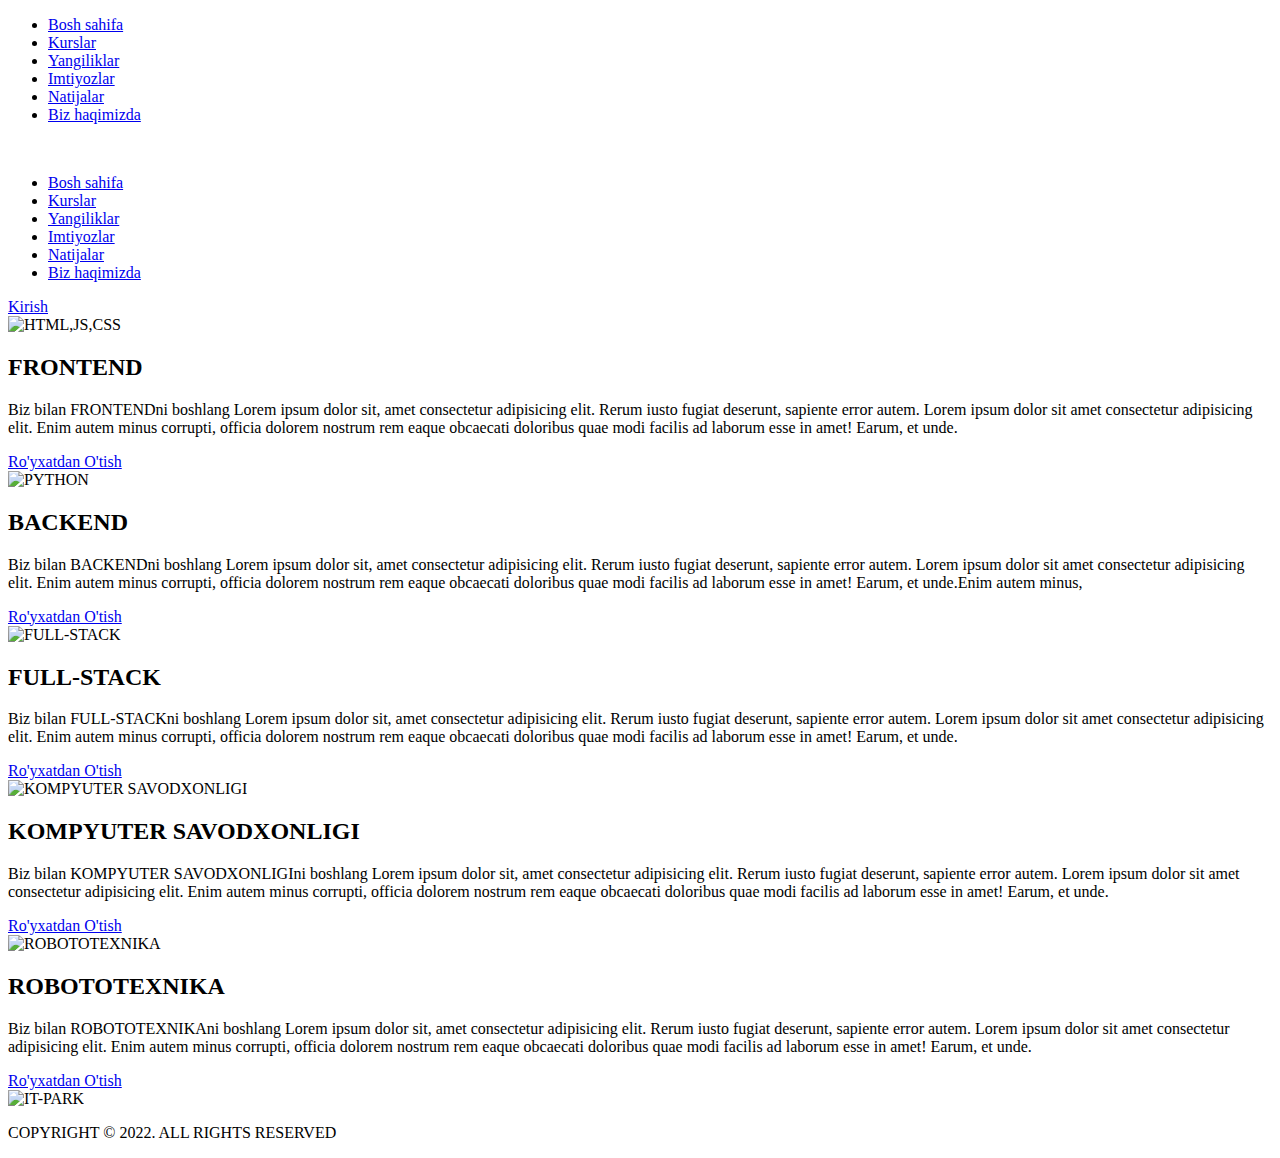
==== courses.html @ f091b92b "Add files via upload" ====
<!DOCTYPE html>
<html lang="uz">
<head>
    <meta charset="UTF-8">
    <meta http-equiv="X-UA-Compatible" content="IE=edge">
    <meta name="viewport" content="width=device-width, initial-scale=1.0">
    <link rel="stylesheet" href="./css/courses.css">
    <title>Kurslar</title>
</head>
<body oncontextmenu="return false;" onkeydown="return false;" onmousedown="return false;">
    <header class="header">
        <div class="head-menu">
            <a class="logo" href="https://www.it-park.uz"></a>
            <nav class="nav-menu">
                <ul class="nav-list">
                    <li class="item">
                        <a id="a1" href="index.html">Bosh sahifa</a>
                    </li>
                    <li class="item">
                        <a id="a1" href="courses.html">Kurslar</a>
                    </li>
                    <li class="item">
                        <a id="a1" href="#news">Yangiliklar</a>
                    </li>
                    <li class="item"><a id="a1" href="#">Imtiyozlar</a></li>
                    <li class="item"><a id="a1" href="#">Natijalar</a></li>
                    <li class="item"><a id="a1" href="#">Biz haqimizda</a></li>
                </ul>
            </nav>
            <div class="mobile-menu-icon">
                <a href="#"><img src="./img/menu.png" alt=""></a>
                <div class="mobile-menu">
                    <ul class="nav-list">
                        <li class="item">
                            <a id="a1" href="index.html">Bosh sahifa</a>
                        </li>
                        <li class="item">
                            <a id="a1" href="courses.html">Kurslar</a>
                        </li>
                        <li class="item">
                            <a id="a1" href="#news">Yangiliklar</a>
                        </li>
                        <li class="item">
                            <a id="a1" href="#">Imtiyozlar</a>
                        </li>
                        <li class="item"><a id="a1" href="#">Natijalar</a></li>
                        <li class="item"><a id="a1" href="#">Biz haqimizda</a></li>
                    </ul>
                </div>
            </div>
                <div class="reg">
                    <div class="rotate_out">
                        <div class="rotate_in"></div>
                        <div class="hide"><a id="a1" href="#">Kirish</a></div>
                    </div>
                </div>
            </div>
        </div>
    </header>
    <div class="container">
        <img class="img1" src="./img/html_js_css.png" alt="HTML,JS,CSS">
        <div id="iy1" class="matn">
            <h2>FRONTEND</h2>
            <p>Biz bilan FRONTENDni boshlang Lorem ipsum dolor sit, amet consectetur adipisicing elit. Rerum iusto fugiat deserunt, sapiente error autem. Lorem ipsum dolor sit amet consectetur adipisicing elit. Enim autem minus corrupti, officia dolorem nostrum rem eaque obcaecati doloribus quae modi facilis ad laborum esse in amet! Earum, et unde.</p>
            <div class="con">
                <div class="rotate-out">
                    <div class="rotate-in"></div>
                    <div class="con-hide"><a class="a1" href="#">Ro'yxatdan O'tish</a></div>
                </div>
            </div>
        </div>
    </div>
    <div class="container">
        <img id="imj1" class="img2" src="./img/py.png" alt="PYTHON">
        <div id="co1" class="matn">
            <h2>BACKEND</h2>
            <p>Biz bilan BACKENDni boshlang Lorem ipsum dolor sit, amet consectetur adipisicing elit. Rerum iusto fugiat deserunt, sapiente error autem. Lorem ipsum dolor sit amet consectetur adipisicing elit. Enim autem minus corrupti, officia dolorem nostrum rem eaque obcaecati doloribus quae modi facilis ad laborum esse in amet! Earum, et unde.Enim autem minus,</p>
            <div class="con">
                <div class="rotate-out">
                    <div class="rotate-in"></div>
                    <div class="con-hide"><a class="a1" href="#">Ro'yxatdan O'tish</a></div>
                </div>
            </div>
        </div>
    </div>
    <div class="container">
        <img id="imj2" class="img1" src="./img/Full_Stack.png" alt="FULL-STACK">
        <div id="co2" class="matn">
            <h2>FULL-STACK</h2>
            <p>Biz bilan FULL-STACKni boshlang Lorem ipsum dolor sit, amet consectetur adipisicing elit. Rerum iusto fugiat deserunt, sapiente error autem. Lorem ipsum dolor sit amet consectetur adipisicing elit. Enim autem minus corrupti, officia dolorem nostrum rem eaque obcaecati doloribus quae modi facilis ad laborum esse in amet! Earum, et unde.</p>
            <div class="con">
                <div class="rotate-out">
                    <div class="rotate-in"></div>
                    <div class="con-hide"><a class="a1" href="#">Ro'yxatdan O'tish</a></div>
                </div>
            </div>
        </div>
    </div>
    <div class="container">
        <img id="imj1" class="img2" src="./img/learn_pc.jpg" alt="KOMPYUTER SAVODXONLIGI">
        <div id="co3" class="matn">
            <h2>KOMPYUTER SAVODXONLIGI</h2>
                <p>Biz bilan KOMPYUTER SAVODXONLIGIni boshlang Lorem ipsum dolor sit, amet consectetur adipisicing elit. Rerum iusto fugiat deserunt, sapiente error autem. Lorem ipsum dolor sit amet consectetur adipisicing elit. Enim autem minus corrupti, officia dolorem nostrum rem eaque obcaecati doloribus quae modi facilis ad laborum esse in amet! Earum, et unde.</p>
                <div class="con">
                    <div class="rotate-out">
                        <div class="rotate-in"></div>
                        <div class="con-hide"><a class="a1" href="#">Ro'yxatdan O'tish</a></div>
                    </div>
                </div>
        </div>
    </div>
    <div class="container">
        <img id="imj2" class="img1" src="./img/robotics.jpg" alt="ROBOTOTEXNIKA">
        <div id="co2" class="matn">
            <h2>ROBOTOTEXNIKA</h2>
                <p>Biz bilan ROBOTOTEXNIKAni boshlang Lorem ipsum dolor sit, amet consectetur adipisicing elit. Rerum iusto fugiat deserunt, sapiente error autem. Lorem ipsum dolor sit amet consectetur adipisicing elit. Enim autem minus corrupti, officia dolorem nostrum rem eaque obcaecati doloribus quae modi facilis ad laborum esse in amet! Earum, et unde.</p>
                <div class="con">
                    <div class="rotate-out">
                        <div class="rotate-in"></div>
                        <div class="con-hide"><a class="a1" href="#">Ro'yxatdan O'tish</a></div>
                    </div>
                </div>
        </div>
    </div>
    <footer>
        <a href="#" class="to-up"></a>
        <img id="ui1" src="./img/logo-park.png" alt="IT-PARK">
        <p class="ppp1">COPYRIGHT &COPY; 2022. ALL RIGHTS RESERVED</p>
    </footer>
    <script>
        function testKeyCode(e) {
        var keycode;
        if (window.event) keycode = window.event.keyCode;
        else if (e) keycode = e.which;
        var e = e || window.event;
                if (e.ctrlKey &&
                        (e.keyCode === 67 ||
                        e.keyCode === 86 ||
                        e.keyCode === 85 ||
                        e.keyCode === 73 ||
                        e.keyCode === 74 ||
                        e.keyCode === 83 ||
                        e.keyCode === 117)) {
            alert('This website is protected against attempts to clone. Your IP has been duly recorded on our server and if you persist it will be forwarded to the competent authorities');
        return false;
        } else {
            return true;
        }
        }
        document.onkeydown = testKeyCode;
    </script>
</body>
</html>
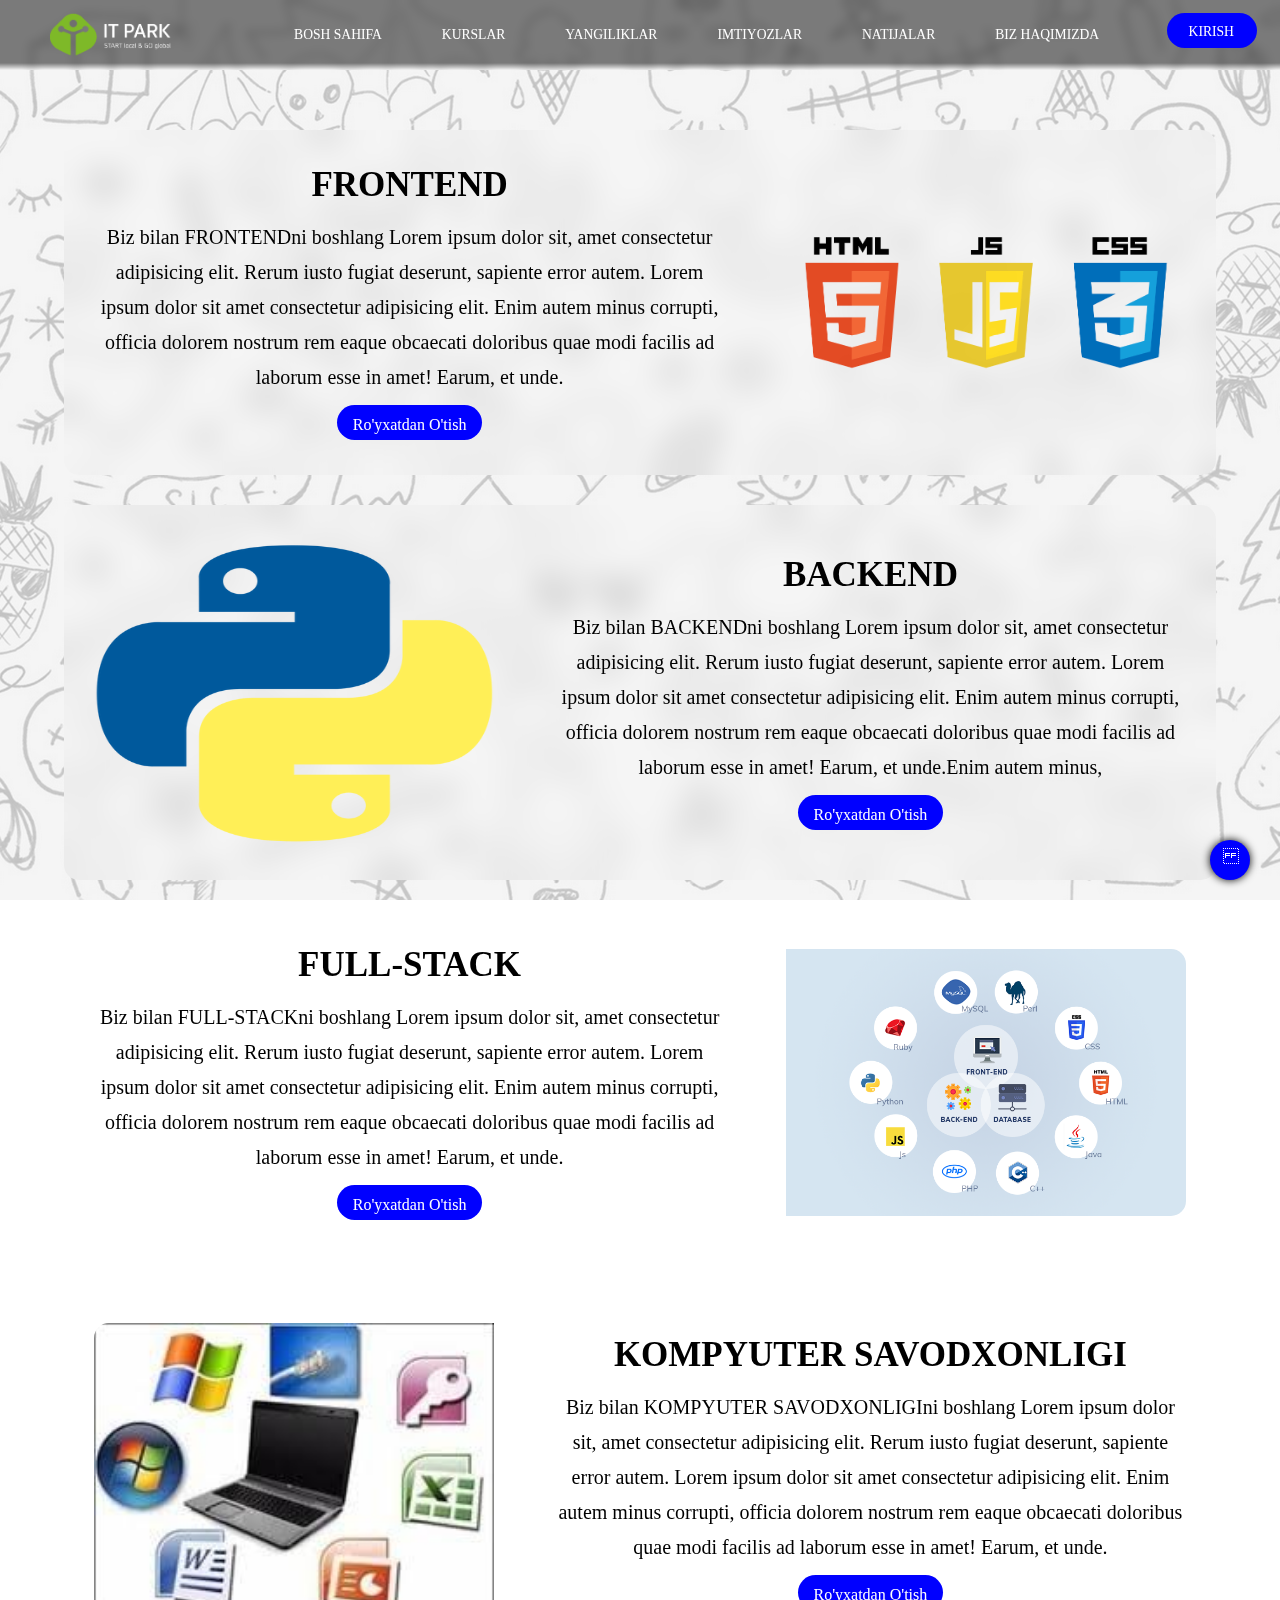
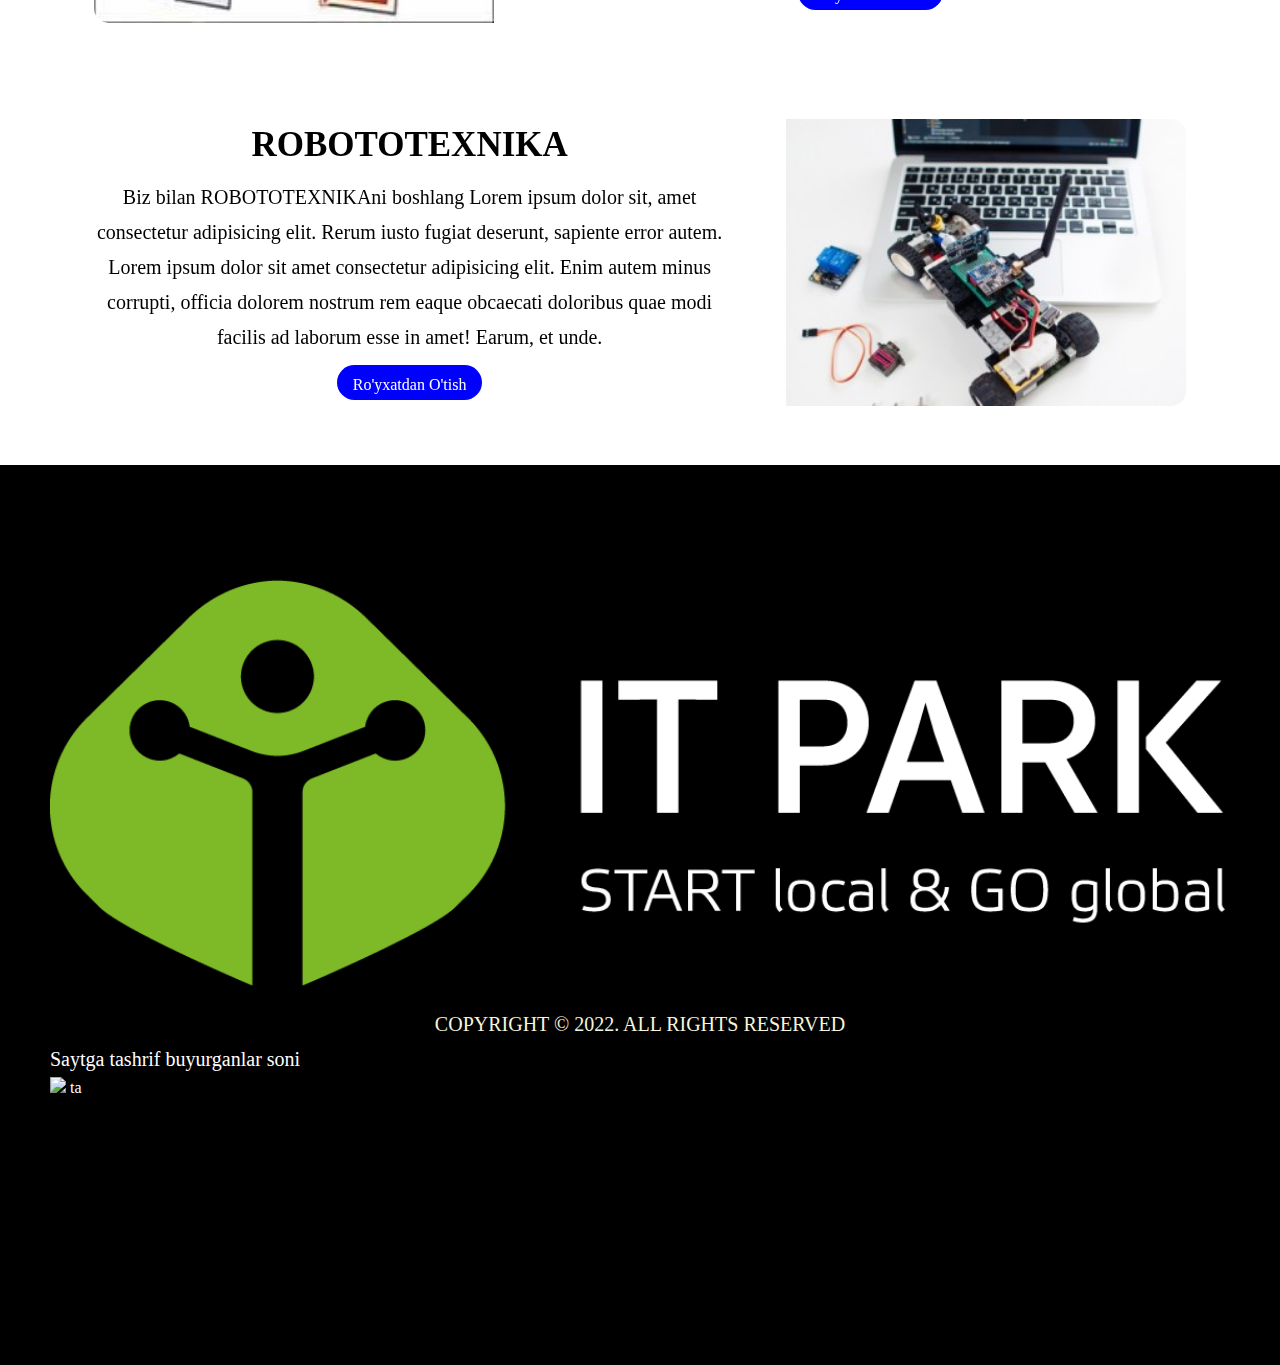
==== commit 59c869e3: "A" ====
--- a/courses.html
+++ b/courses.html
@@ -122,10 +122,12 @@
                 </div>
         </div>
     </div>
-    <footer>
+    <footer style="color: white">
         <a href="#" class="to-up"></a>
         <img id="ui1" src="./img/logo-park.png" alt="IT-PARK">
-        <p class="ppp1">COPYRIGHT &COPY; 2022. ALL RIGHTS RESERVED</p>
+        <p style="margin: 0 10px;" class="ppp1">COPYRIGHT &COPY; 2022. ALL RIGHTS RESERVED</p>
+        <p style="color: white; margin: 0;">Saytga tashrif buyurganlar soni</p>
+        <img src="https://hitwebcounter.com/counter/counter.php?page=7963862&style=0030&nbdigits=1&type=ip&initCount=0"/> ta
     </footer>
     <script>
         function testKeyCode(e) {
--- a/css/courses.css
+++ b/css/courses.css
@@ -0,0 +1,356 @@
+@import url(../css/anim.css);
+@font-face {
+    font-family: main-font;
+    src: url(../fonts/Comfortaa-Regular.ttf);
+}
+*, ::after, ::before{
+    margin: 0;
+    padding: 0;
+    box-sizing: border-box;
+}
+::selection {
+    color: currentColor;
+    background-color: rgba(157, 206, 235, 0.877);
+}
+#a1 {
+    text-decoration: none;
+    color: white;
+    transition: all .2s linear;
+}
+#a1:active {
+    transform: scale(0.9);
+}
+body {
+    background: url(../img/Back_pc.jpg);
+    background-repeat: no-repeat;
+    background-size: cover; 
+    background-position: center center;
+    background-attachment: fixed;
+}
+.header {
+    width: 100%;
+    height: 100px;   
+    color: white; 
+}
+.head-menu {
+    width: 100%;
+    height: 70px;
+    background: linear-gradient( rgba(0, 0, 0, 0.5) 90%, transparent );
+    backdrop-filter: blur(5px);
+    position: fixed;
+    display: flex;
+    flex-flow: row nowrap;
+    justify-content: space-between;
+    z-index: 10;
+}
+.logo {
+    width: 200px;
+    height: 50px;
+    margin: 7px 10px 13px;
+    background-image: url(../img/logo-park.png);
+    background-repeat: no-repeat;
+    background-size: contain;
+    background-position: center;
+}
+.nav-menu {
+    width: auto;
+    height: 70px;
+    margin: 0;
+}
+.nav-menu ul {
+    width: 100%;
+    list-style-type: none;
+    display: flex;
+}
+.nav-menu ul li {
+    display: inline-block;
+    line-height: 70px;
+    padding: 0 30px;
+    font-size: .85rem;
+    text-transform: uppercase;
+    font-weight: 500;   
+}
+.nav-menu ul li #a1:hover {
+    color: rgb(146, 144, 144);
+}
+.nav-menu ul li #a1:active {
+    color: var(--main-color);
+    text-shadow: 0 0 4px currentColor;
+}
+.mobile-menu-icon {
+    line-height: 70px;
+    padding: 0 30px;
+    font-size: .85rem;
+    text-transform: uppercase;
+    font-weight: 500;
+    fill: white;
+    display: none;
+}
+.mobile-menu-icon img {
+    margin: 11px auto;
+}
+.mobile-menu {
+    width: 100vw;
+    height: 100vh;
+    background-color: rgba(0, 0, 0, 0.8);
+    position: fixed;
+    top: 65px;
+    left: 0;
+    display: none;
+    transition: transform 2s;
+}
+.mobile-menu>.nav-list {
+    display: flex;
+    flex-direction: column;
+    justify-content: center;
+    text-align: center;
+    list-style: none;
+}
+.mobile-menu-icon:hover .mobile-menu {
+    display: block;
+}
+.rotate_out {
+    width: 95px;
+    height: 40px;
+    background-color: transparent;
+    display: flex;
+    align-items: center;
+    margin: -5px 0 0 0;
+    justify-content: center;
+    border-radius: 50px;
+    position: absolute;
+    overflow: hidden;
+}
+.rotate_in {
+    width: 50px;
+    height: 20px;
+    background: linear-gradient(blue, aqua, green, yellow, red);
+    position: relative;
+    animation: rotate linear 3s infinite;
+}
+.hide {
+    width: 90px;
+    height: 35px;
+    border-radius: 50px;
+    position: absolute;
+    overflow: hidden;
+    background-color: var(--main-color);
+}
+.hide:hover {
+    background-color: var(--sec-color);
+}
+.reg {
+    border: 2px solid transparent;
+    border-radius: 50px;
+    width: 6vw;
+    height: 36px;
+    display: flex;
+    align-items: center;
+    justify-content: center;
+    margin: 15px 30px 0 0;
+    line-height: 36px;
+    font-size: .85rem;
+    text-transform: uppercase;
+    text-decoration: none;
+    overflow: hidden;
+    z-index: 1;
+    
+}
+
+.reg a {
+    padding: 12.5px 22px;
+    border-radius: 50px;
+    z-index: 1;
+    overflow: hidden;
+    color: white;
+}
+
+.container {
+    width: 90%;
+    height: auto;
+    padding: 50px auto;
+    display: flex;
+    margin: 30px auto;
+    border-radius: 15px;
+    flex-direction: row;
+    flex-wrap: wrap;
+    align-items: center;
+    justify-content: center;
+    background-color: transparent;
+    backdrop-filter: blur(15px);
+}
+.matn {
+    width: 60%;
+    min-width: 400px;
+    text-align: center;
+    padding: 20px;
+    height: auto;
+    background-color: transparent;    
+    backdrop-filter: blur(15px);
+    border-radius: 15px;
+}
+h2 {
+    font-size: 35px;
+    margin: 15px;
+}
+p {
+    line-height: 35px;
+    margin: 15px 10px;
+    font-size: 20px;
+}
+.a1 {
+    display: inline-block;
+    width: auto;
+    height: 40px;
+    padding: 0 15px;
+    border-radius: 50px;
+    line-height: 40px;
+    color: white;
+    text-decoration: none;
+    text-align: center;
+}
+.con {
+    display: flex;
+    align-items: center;
+    justify-content: center;
+    margin: 30px 0;
+}
+.rotate-out {
+    width: 150px;
+    height: 40px;
+    background-color: transparent;
+    display: flex;
+    align-items: center;
+    margin: -5px 0 0 0;
+    justify-content: center;
+    border-radius: 50px;
+    position: absolute;
+    overflow: hidden;
+}
+.rotate-in {
+    width: 100px;
+    height: 20px;
+    background: linear-gradient(blue, aqua, green, yellow, red);
+    animation: rotate_news linear 3s infinite;
+}
+.con-hide {
+    width: 145px;
+    height: 35px;
+    border-radius: 50px;
+    position: absolute;
+    overflow: hidden;
+    background-color: var(--main-color);
+}
+.con-hide:hover {
+    background-color: var(--sec-color);
+}
+.img1 {
+    width: 30%;
+    min-width: 400px;
+    height: 100%;
+    margin: 25px auto;
+}
+.h2_1 {
+    font-size: 35px;
+    margin: 15px;
+}
+.img2 {
+    width: 30%;
+    min-width: 400px;
+    height: 100%;
+    margin: 37.5px auto;
+}
+#imj1 {
+    width: 30%;
+    min-width: 400px;
+    height: 300px;
+    border-radius: 15px 0 0 15px;
+}
+#imj2 {
+    width: 30%;
+    min-width: 400px;
+    border-radius: 0 15px 15px 0;
+}
+footer {
+    width: 100%;
+    height: 100vh;
+    background-color: black;
+    position: relative;
+    padding: 50px;
+}
+.to-up {
+    width: 40px;
+    height: 40px;
+    padding: 8px;
+    position: fixed;
+    bottom: 20px;
+    right: 30px;
+    cursor: pointer;
+    background-color: var(--main-color);
+    border-radius: 50px;
+    box-shadow: 0 0 8px 0 black;
+}
+.to-up:before {
+    content: '\c';
+    margin: 5px;
+    color: white;    
+}
+.to-up:hover {
+    background-color: var(--sec-color);
+    animation: pulse-btn linear 1.2s infinite;
+}
+#ui1 {
+    width: 100%;
+}
+.ppp1 {
+    text-align: center;
+    color: beige;
+}
+#iy1, #co2 {
+    order: -1;
+}
+@media  (max-width:1212px ){
+    .nav-menu {
+        display: none;
+    }
+    .mobile-menu-icon {
+        display: block;
+    }
+}
+@media (max-width: 1080px) {
+    body {
+        background: url(../img/Back_mob.png);
+    }
+}
+@media (max-width: 992px) {
+    .nav-menu {
+        display: none;
+    }
+    .mobile-menu-icon {
+        display: block;
+    }
+}
+@media (max-width: 799px) {
+    .img-top {
+        order: -1;
+    }
+    
+}
+@media (max-width: 768px) {
+    .nav-menu {
+        display: none;
+    }
+    .mobile-menu-icon {
+        display: block;
+    }
+}
+@media (max-width: 1120px) {
+    #iy1, #co2 {
+        order: 1;
+    }
+}
+@media (max-width: 1120px) {
+    .matn {
+        width: 90%;
+    }
+}